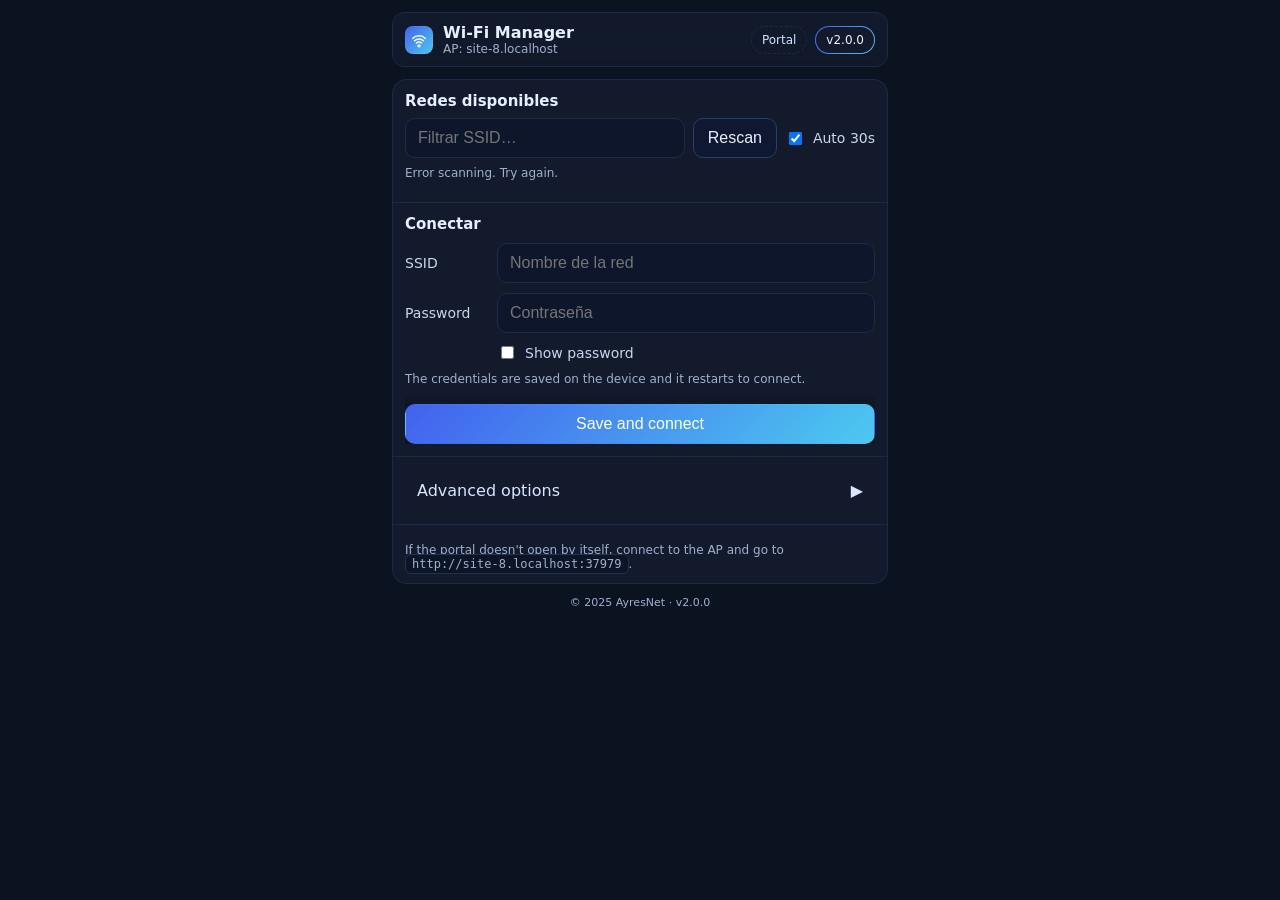
==== firmware/data/index.html @ 90890cfa "firmware compiles" ====
<!doctype html>
<html lang="es">
  <head>
    <meta charset="UTF-8" />
    <meta
      name="viewport"
      content="width=device-width, initial-scale=1, viewport-fit=cover"
    />
    <meta
      http-equiv="Cache-Control"
      content="no-store, no-cache, must-revalidate, max-age=0"
    />
    <meta http-equiv="Pragma" content="no-cache" />
    <meta http-equiv="Expires" content="0" />
    <title>Wi-Fi Setup</title>
    <style>
      :root {
        --bg: #0b1220;
        --card: #121a2b;
        --ring: #1b2a4a;
        --muted: #9fb0cf;
        --text: #e6efff;
        --accent: #4cc9f0;
        --accent2: #4361ee;
        --ok: #2ec27e;
        --bad: #ff6b6b;
        --mid: #f4a261;
        --weak: #ffd166;
        --r: 14px;
      }
      * {
        box-sizing: border-box;
        -webkit-tap-highlight-color: transparent;
      }
      html,
      body {
        height: 100%;
      }
      body {
        margin: 0;
        font-family:
          system-ui,
          -apple-system,
          Segoe UI,
          Roboto,
          Helvetica,
          Arial;
        color: var(--text);
        background: #0b1220;
        padding: env(safe-area-inset-top) env(safe-area-inset-right)
          env(safe-area-inset-bottom) env(safe-area-inset-left);
      }
      .app {
        max-width: 520px;
        margin: 0 auto;
        padding: 12px;
      }
      .header {
        position: sticky;
        top: 0;
        z-index: 10;
        background: linear-gradient(
          180deg,
          rgba(18, 26, 43, 1),
          rgba(18, 26, 43, 0.85)
        );
        border: 1px solid var(--ring);
        border-radius: 12px;
        padding: 10px 12px;
        margin-bottom: 12px;
        display: flex;
        align-items: center;
        justify-content: space-between;
        gap: 8px;
        backdrop-filter: blur(6px);
      }
      .title {
        display: flex;
        align-items: center;
        gap: 10px;
      }
      .logo {
        width: 28px;
        height: 28px;
        border-radius: 8px;
        background: linear-gradient(135deg, var(--accent2), var(--accent));
        position: relative;
        display: grid;
        place-items: center;
        box-shadow: inset 0 0 0 1px rgba(255, 255, 255, 0.06);
      }
      .logo svg {
        width: 18px;
        height: 18px;
      }
      .logo .wifi-icon {
        fill: none;
        stroke: #fff;
        stroke-width: 2;
        stroke-linecap: round;
        opacity: 0.95;
      }
      .logo::after {
        content: "";
        position: absolute;
        inset: -2px;
        border-radius: inherit;
        box-shadow: 0 0 0 0 rgba(76, 201, 240, 0.35);
        animation: pulse 2.4s ease-out infinite;
      }
      @keyframes pulse {
        0% {
          box-shadow: 0 0 0 0 rgba(76, 201, 240, 0.35);
        }
        70% {
          box-shadow: 0 0 0 12px rgba(76, 201, 240, 0);
        }
        100% {
          box-shadow: 0 0 0 0 rgba(76, 201, 240, 0);
        }
      }
      .title h1 {
        font-size: 16px;
        margin: 0;
      }
      .badges {
        display: flex;
        align-items: center;
        gap: 8px;
      }
      .badge {
        font-size: 12px;
        color: #cfe2ff;
        border: 1px dashed var(--ring);
        border-radius: 999px;
        padding: 6px 10px;
        white-space: nowrap;
      }
      .badge.version {
        border: 1px solid transparent;
        background:
          linear-gradient(var(--card), var(--card)) padding-box,
          linear-gradient(135deg, var(--accent2), var(--accent)) border-box;
        color: #eaf3ff;
      }
      .card {
        background: var(--card);
        border: 1px solid var(--ring);
        border-radius: var(--r);
        overflow: hidden;
      }
      .sec {
        padding: 12px;
      }
      .sec + .sec {
        border-top: 1px solid var(--ring);
      }
      .sec h2 {
        margin: 0 0 8px 0;
        font-size: 15px;
      }
      .toolbar {
        display: flex;
        gap: 8px;
        align-items: center;
        flex-wrap: wrap;
      }
      .input {
        flex: 1 1 160px;
        min-width: 0;
        width: 100%;
        background: #0e162b;
        border: 1px solid #1e2b4a;
        color: var(--text);
        border-radius: 10px;
        padding: 10px 12px;
        font-size: 16px;
        outline: none;
      }
      .input:focus {
        border-color: #385a9b;
      }
      .btn {
        appearance: none;
        border: 1px solid #24406c;
        color: #e7f0ff;
        background: #0f1830;
        border-radius: 10px;
        padding: 10px 14px;
        font-size: 16px;
        transition:
          border-color 0.15s ease,
          background-color 0.15s ease,
          box-shadow 0.15s ease;
      }
      .btn:hover {
        border-color: #385a9b;
      }
      .btn.primary {
        background: linear-gradient(135deg, var(--accent2), var(--accent));
        border-color: transparent;
        color: white;
      }
      .btn.primary:hover {
        box-shadow: 0 0 0 2px rgba(67, 97, 238, 0.18) inset;
      }
      .btn[disabled] {
        opacity: 0.6;
      }
      .list {
        list-style: none;
        margin: 10px 0 0 0;
        padding: 0;
        display: grid;
        gap: 8px;
      }
      .item {
        display: grid;
        grid-template-columns: 28px 1fr auto;
        gap: 10px;
        align-items: center;
        padding: 12px;
        border: 1px solid #1c2c50;
        border-radius: 12px;
        background: #0f1730;
        cursor: pointer;
        touch-action: manipulation;
      }
      .item:active {
        transform: scale(0.99);
      }
      .item.selected {
        outline: 2px solid #3760b9;
        background: #0f1c3a;
      }
      .ssid {
        font-weight: 600;
        font-size: 15px;
      }
      .meta {
        font-size: 12px;
        color: var(--muted);
        margin-top: 2px;
      }
      .lock {
        font-size: 18px;
      }
      .sigwrap {
        display: flex;
        align-items: center;
        gap: 8px;
      }
      .bars {
        display: inline-grid;
        grid-auto-flow: column;
        gap: 2px;
        align-items: end;
        height: 14px;
      }
      .bars span {
        width: 3px;
        background: #26385f;
        display: block;
        border-radius: 2px;
      }
      .bars .on {
        background: #36a2ff;
      }
      .qual {
        font-size: 12px;
        padding: 2px 8px;
        border-radius: 999px;
        background: transparent;
        border: 1px solid currentColor;
        line-height: 1.6;
        white-space: nowrap;
      }
      .qual.good {
        color: var(--ok);
      }
      .qual.mid {
        color: var(--mid);
      }
      .qual.weak {
        color: var(--weak);
      }
      .qual.bad {
        color: var(--bad);
      }
      .row {
        display: flex;
        gap: 10px;
        align-items: center;
        margin: 10px 0;
      }
      .row label {
        min-width: 82px;
        font-size: 14px;
        color: #cbd6ef;
      }
      .grow {
        flex: 1;
      }
      .switch {
        display: flex;
        align-items: center;
        gap: 8px;
        font-size: 14px;
        color: #cbd6ef;
      }
      .hint {
        font-size: 12px;
        color: var(--muted);
        margin: 6px 0 0 0;
      }
      .footer {
        position: sticky;
        bottom: 0;
        z-index: 10;
        padding: 10px 0 0 0;
        margin-top: 8px;
        background: linear-gradient(
          180deg,
          rgba(11, 18, 32, 0),
          rgba(11, 18, 32, 1) 40%
        );
      }
      .footer .btn.primary {
        width: 100%;
      }
      code {
        background: #0d1426;
        border: 1px solid #223255;
        padding: 2px 6px;
        border-radius: 6px;
      }
      .copyright {
        text-align: center;
        font-size: 11px;
        color: var(--muted);
        margin: 12px 8px 28px;
        padding-bottom: max(22px, env(safe-area-inset-bottom));
      }
      details.accordion {
        border-top: 1px solid var(--ring);
      }
      details.accordion > summary {
        list-style: none;
        cursor: pointer;
        padding: 12px;
        user-select: none;
        display: flex;
        align-items: center;
        justify-content: space-between;
        gap: 8px;
        color: #d9e6ff;
      }
      details.accordion > summary::-webkit-details-marker {
        display: none;
      }
      .chev {
        transition: transform 0.2s ease;
      }
      details[open] .chev {
        transform: rotate(90deg);
      }
      .acc {
        overflow: hidden;
      }
      .btn.danger {
        border-color: #6b1f2a;
        background: linear-gradient(135deg, #7a1f2b, #b63545);
        color: white;
      }
      .btn.ghost {
        background: transparent;
      }
      .danger-zone {
        background: #1a0f14;
        border: 1px solid #402029;
        padding: 12px;
        border-radius: 12px;
      }
      .danger-zone h3 {
        margin: 0 0 6px 0;
        font-size: 14px;
        color: #ffd6d6;
      }
      .danger-zone .hint {
        color: #ffc0c0;
      }
      .pill {
        background: #261724;
        color: #ffd9e0;
        border: 1px dashed #6b2a36;
        padding: 4px 8px;
        border-radius: 999px;
        font-size: 12px;
      }
      @media (prefers-reduced-motion: reduce) {
        .logo::after {
          animation: none !important;
        }
        .chev {
          transition: none !important;
        }
        .btn {
          transition: none !important;
        }
      }
    </style>
  </head>
  <body>
    <div class="app">
      <div class="header">
        <div class="title">
          <div class="logo" aria-hidden="true">
            <svg viewBox="0 0 24 24" class="wifi-icon" aria-hidden="true">
              <path
                d="M12 18.5c.7 0 1.25.55 1.25 1.25S12.7 21 12 21s-1.25-.55-1.25-1.25S11.3 18.5 12 18.5z"
              />
              <path d="M8.5 16a6 6 0 0 1 7 0" />
              <path d="M6 13a9 9 0 0 1 12 0" />
              <path d="M3.5 10a12 12 0 0 1 17 0" />
            </svg>
          </div>
          <div>
            <h1>Wi-Fi Manager</h1>
            <div id="ap-host" class="hint" style="margin: 0"></div>
          </div>
        </div>

        <div class="badges">
          <span class="badge">Portal</span>
          <span class="badge version" id="ver">v2.0.0</span>
        </div>
      </div>

      <div class="card">
        <section class="sec">
          <h2>Redes disponibles</h2>
          <div class="toolbar">
            <input
              id="filter"
              class="input"
              type="search"
              placeholder="Filtrar SSID…"
              inputmode="search"
            />
            <button id="btn-scan" class="btn" type="button">Rescan</button>
            <label class="switch">
              <input id="auto" type="checkbox" checked />
              <span id="autoTxt"></span>
            </label>
          </div>
          <div id="status" class="hint" style="margin-top: 8px">Scanning…</div>
          <ul id="list" class="list" aria-live="polite"></ul>
          <div id="empty" class="hint" style="display: none">
            No networks found. Try rescanning.
          </div>
        </section>

        <section class="sec">
          <h2>Conectar</h2>
          <form id="form" method="POST" action="/save" autocomplete="off">
            <div class="row">
              <label for="ssid">SSID</label>
              <input
                id="ssid"
                class="input grow"
                name="ssid"
                required
                placeholder="Nombre de la red"
              />
            </div>

            <div class="row">
              <label for="password">Password</label>
              <input
                id="password"
                class="input grow"
                name="password"
                type="password"
                required
                minlength="8"
                placeholder="Contraseña"
              />
            </div>

            <div class="row">
              <label></label>
              <label class="switch"
                ><input id="show" type="checkbox" /> Show password</label
              >
            </div>

            <p class="hint">
              The credentials are saved on the device and it restarts to
              connect.
            </p>

            <div class="footer">
              <button id="btn-save" class="btn primary" type="submit">
                Save and connect
              </button>
            </div>
          </form>
        </section>

        <details class="accordion sec">
          <summary>
            <span>Advanced options</span>
            <span class="chev">▶</span>
          </summary>
          <div class="sec acc">
            <div class="danger-zone">
              <h3>Zona peligrosa <span class="pill">admin</span></h3>
              <p class="hint">
                Delete the <code>.json</code> files (except the protected ones)
                and restart the computer.
              </p>
              <div class="row">
                <label for="confirm">Confirm</label>
                <input
                  id="confirm"
                  class="input grow"
                  placeholder="Write CONFIRM to delete the files"
                />
              </div>
              <div class="row">
                <label></label>
                <button
                  id="btn-erase"
                  class="btn danger"
                  type="button"
                  disabled
                >
                  🗑️ Delete credentials and restart
                </button>
                <button
                  id="btn-reload"
                  class="btn ghost"
                  type="button"
                  style="display: none"
                >
                  Refresh
                </button>
              </div>
              <p id="erase-msg" class="hint" style="min-height: 1.2em"></p>
            </div>
          </div>
        </details>

        <section class="sec">
          <div class="hint">
            If the portal doesn't open by itself, connect to the AP and go to
            <code id="portal-url">http://192.168.4.1</code>.
          </div>
        </section>
      </div>

      <footer class="copyright">
        © 2025 AyresNet · <span id="ver-footer"></span>
      </footer>
    </div>

    <script>
      (function () {
        const VERSION = "2.0.0";
        const SHOW_QUALITY = true;
        const AUTO_MS = 30000; // 30 s

        const vf = document.getElementById("ver-footer");
        const $ = (sel) => document.querySelector(sel);
        const els = {
          list: $("#list"),
          empty: $("#empty"),
          status: $("#status"),
          filter: $("#filter"),
          auto: $("#auto"),
          btnScan: $("#btn-scan"),
          ssid: $("#ssid"),
          pass: $("#password"),
          show: $("#show"),
          form: $("#form"),
          btnSave: $("#btn-save"),
          apHost: $("#ap-host"),
          portalUrl: $("#portal-url"),
          ver: $("#ver"),
          confirm: $("#confirm"),
          btnErase: $("#btn-erase"),
          eraseMsg: $("#erase-msg"),
          btnReload: $("#btn-reload"),
        };

        // Pintar versión / textos
        if (els.ver) els.ver.textContent = "v" + VERSION;
        if (vf) vf.textContent = "v" + VERSION;

        // Texto dinámico del auto-scan
        const autoTxt = document.getElementById("autoTxt");
        if (autoTxt) autoTxt.textContent = `Auto ${AUTO_MS / 1000}s`;

        // Info AP/host
        els.apHost.textContent = "AP: " + (location.hostname || "192.168.4.1");
        els.portalUrl.textContent =
          "http://" + (location.host || "192.168.4.1");

        function rssiLevel(rssi) {
          if (rssi >= -50) return 4;
          if (rssi >= -60) return 3;
          if (rssi >= -70) return 2;
          if (rssi >= -80) return 1;
          return 0;
        }
        function bars(rssi) {
          const wrap = document.createElement("span");
          wrap.className = "bars";
          const lvl = rssiLevel(rssi);
          for (let i = 0; i < 5; i++) {
            const b = document.createElement("span");
            b.style.height = 5 + i * 2 + "px";
            if (i <= lvl) b.className = "on";
            wrap.appendChild(b);
          }
          return wrap;
        }
        function qualityTag(rssi) {
          let text = "Mala",
            cls = "bad";
          if (rssi >= -60) {
            text = "Buena";
            cls = "good";
          } else if (rssi >= -67) {
            text = "Moderada";
            cls = "mid";
          } else if (rssi >= -75) {
            text = "Débil";
            cls = "weak";
          }
          const span = document.createElement("span");
          span.className = "qual " + cls;
          span.textContent = text;
          return span;
        }
        function dedupeBest(list) {
          const best = new Map();
          for (const it of list) {
            if (!it || !it.ssid) continue;
            const cur = best.get(it.ssid);
            if (!cur || it.rssi > cur.rssi) best.set(it.ssid, it);
          }
          return Array.from(best.values());
        }
        function render(list) {
          const q = (els.filter.value || "").toLowerCase().trim();
          let arr = dedupeBest(list).sort((a, b) => b.rssi - a.rssi);
          if (q) arr = arr.filter((n) => n.ssid.toLowerCase().includes(q));

          els.list.innerHTML = "";
          if (!arr.length) {
            els.empty.style.display = "block";
            return;
          }
          els.empty.style.display = "none";

          for (const n of arr) {
            const li = document.createElement("li");
            li.className = "item";
            li.dataset.ssid = n.ssid;
            li.dataset.secure = !!n.secure;

            const lock = document.createElement("span");
            lock.className = "lock";
            lock.textContent = n.secure ? "🔒" : "🔓";

            const name = document.createElement("div");
            name.innerHTML = `<div class="ssid">${n.ssid}</div><div class="meta">${n.rssi} dBm</div>`;

            const sig = bars(n.rssi);
            const qual = qualityTag(n.rssi);
            const right = document.createElement("div");
            right.className = "sigwrap";
            if (SHOW_QUALITY) right.appendChild(qual);
            right.appendChild(sig);

            li.appendChild(lock);
            li.appendChild(name);
            li.appendChild(right);
            els.list.appendChild(li);
          }
        }

        let lastScan = [];
        let timer = null;

        async function scan() {
          try {
            els.btnScan.disabled = true;
            els.status.textContent = "Scanning…";
            let resp = await fetch("/scan", { cache: "no-store" });
            if (!resp.ok) throw new Error("HTTP " + resp.status);
            let data = await resp.json();
            if (!Array.isArray(data)) data = (data && data.networks) || [];
            lastScan = data;
            render(lastScan);
            els.status.textContent = `Ready. ${lastScan.length} networks`;
          } catch (e) {
            console.error(e);
            els.status.textContent = "Error scanning. Try again.";
          } finally {
            els.btnScan.disabled = false;
          }
          if (els.auto.checked) {
            timer = setTimeout(scan, AUTO_MS);
          }
        }

        function stopAuto() {
          if (timer) {
            clearTimeout(timer);
            timer = null;
          }
        }

        // Interacciones
        els.btnScan.addEventListener("click", () => {
          stopAuto();
          scan();
        });
        els.filter.addEventListener("input", () => render(lastScan));
        els.auto.addEventListener("change", () => {
          stopAuto();
          if (els.auto.checked) scan();
        });

        els.list.addEventListener("click", (ev) => {
          const li = ev.target.closest(".item");
          if (!li) return;
          [...els.list.children].forEach((n) => n.classList.remove("selected"));
          li.classList.add("selected");
          els.ssid.value = li.dataset.ssid || "";
          els.pass.focus();
        });

        els.show.addEventListener("change", () => {
          els.pass.type = els.show.checked ? "text" : "password";
        });

        els.form.addEventListener("submit", () => {
          els.btnSave.disabled = true;
          els.btnSave.textContent = "Saving…";
        });

        // Avanzadas: habilitar BORRAR
        if (els.confirm && els.btnErase) {
          els.confirm.addEventListener("input", () => {
            const ok = els.confirm.value.trim().toUpperCase() === "CONFIRM";
            els.btnErase.disabled = !ok;
            if (els.eraseMsg)
              els.eraseMsg.textContent = ok ? "Ready to delete." : "";
          });

          els.btnErase.addEventListener("click", async () => {
            if (els.btnErase.disabled) return;
            els.btnErase.disabled = true;
            els.btnErase.textContent = "Deleting…";
            if (els.eraseMsg)
              els.eraseMsg.textContent = "Clearing credentials and restarting…";

            try {
              const body = new URLSearchParams();
              body.set("confirm", "BORRAR");
              await fetch("/erase", {
                method: "POST",
                headers: {
                  "Content-Type": "application/x-www-form-urlencoded",
                },
                body,
              });
              if (els.btnReload) els.btnReload.style.display = "inline-block";
            } catch (e) {
              console.error(e);
              if (els.eraseMsg)
                els.eraseMsg.textContent = "Error requesting deletion.";
              els.btnErase.disabled = false;
              els.btnErase.textContent = "🗑️ Delete credentials and restart";
            }
          });
        }

        if (els.btnReload) {
          els.btnReload.addEventListener("click", () => location.reload());
        }

        // Acordeón suave
        (function initAccordion() {
          const det = document.querySelector("details.accordion");
          if (!det) return;
          const summary = det.querySelector(":scope > summary");
          const body = det.querySelector(":scope > .acc");
          if (!summary || !body) return;

          body.style.overflow = "hidden";
          body.style.height = det.hasAttribute("open")
            ? body.scrollHeight + "px"
            : "0px";
          body.style.transition = "height 220ms ease";

          summary.addEventListener("click", (ev) => {
            ev.preventDefault();
            const isOpen = det.hasAttribute("open");

            if (!isOpen) {
              det.setAttribute("open", "");
              requestAnimationFrame(() => {
                body.style.height = body.scrollHeight + "px";
              });
              const done = (e) => {
                if (e.propertyName !== "height") return;
                body.style.height = "auto";
                body.removeEventListener("transitionend", done);
              };
              body.addEventListener("transitionend", done);
            } else {
              const h = body.scrollHeight;
              body.style.height = h + "px";
              requestAnimationFrame(() => {
                body.style.height = "0px";
              });
              const done = (e) => {
                if (e.propertyName !== "height") return;
                det.removeAttribute("open");
                body.removeEventListener("transitionend", done);
              };
              body.addEventListener("transitionend", done);
            }
          });
        })();

        // Primer ciclo
        scan();
      })();
    </script>
  </body>
</html>
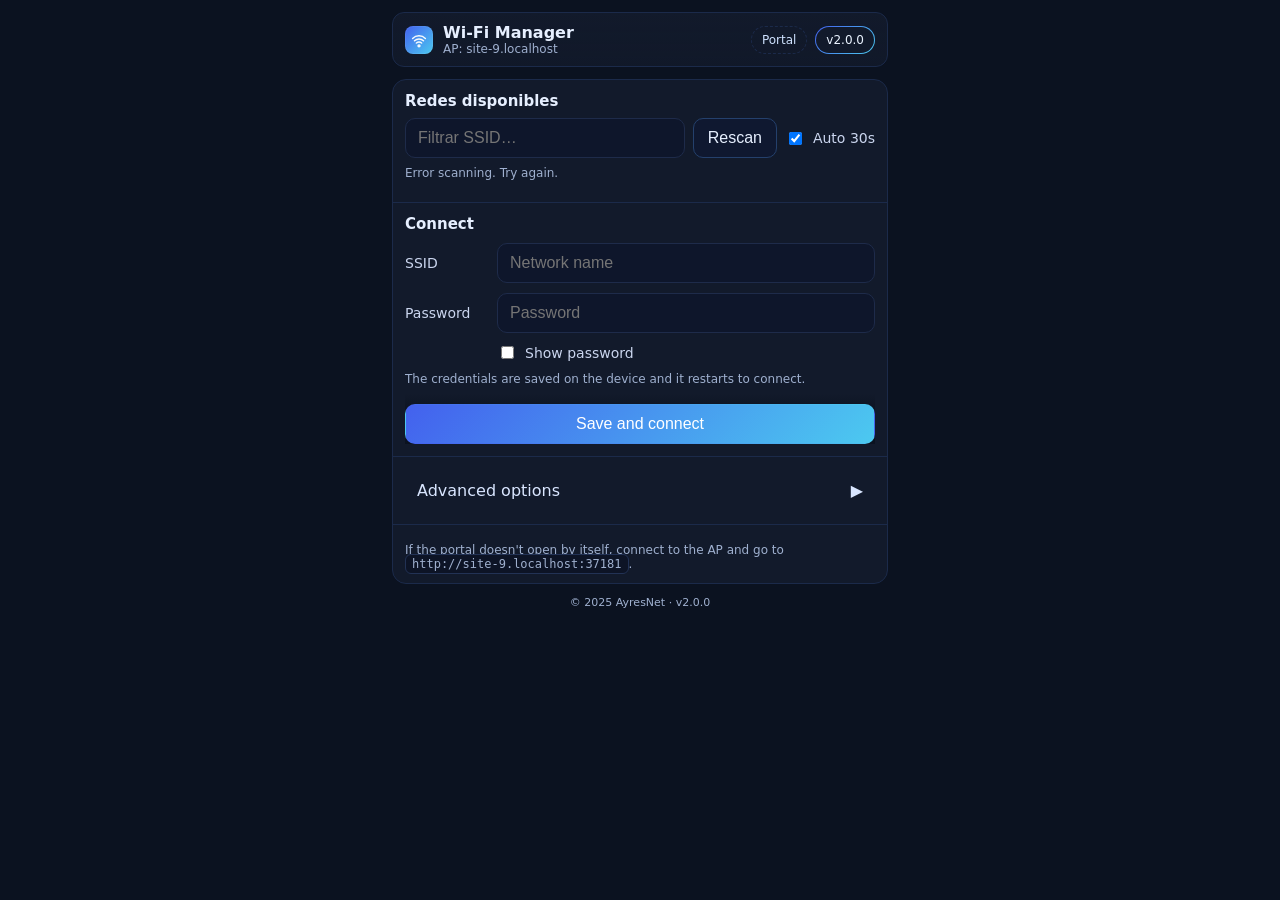
==== commit 0cb08d65: "get rid of spanish left-overs" ====
--- a/firmware/data/index.html
+++ b/firmware/data/index.html
@@ -1,5 +1,5 @@
 <!doctype html>
-<html lang="es">
+<html lang="en">
   <head>
     <meta charset="UTF-8" />
     <meta
@@ -461,7 +461,7 @@
         </section>
 
         <section class="sec">
-          <h2>Conectar</h2>
+          <h2>Connect</h2>
           <form id="form" method="POST" action="/save" autocomplete="off">
             <div class="row">
               <label for="ssid">SSID</label>
@@ -470,7 +470,7 @@
                 class="input grow"
                 name="ssid"
                 required
-                placeholder="Nombre de la red"
+                placeholder="Network name"
               />
             </div>
 
@@ -483,7 +483,7 @@
                 type="password"
                 required
                 minlength="8"
-                placeholder="Contraseña"
+                placeholder="Password"
               />
             </div>
 
@@ -514,7 +514,7 @@
           </summary>
           <div class="sec acc">
             <div class="danger-zone">
-              <h3>Zona peligrosa <span class="pill">admin</span></h3>
+              <h3>Danger zone <span class="pill">admin</span></h3>
               <p class="hint">
                 Delete the <code>.json</code> files (except the protected ones)
                 and restart the computer.
@@ -593,11 +593,11 @@
           btnReload: $("#btn-reload"),
         };
 
-        // Pintar versión / textos
+        // Render version / labels
         if (els.ver) els.ver.textContent = "v" + VERSION;
         if (vf) vf.textContent = "v" + VERSION;
 
-        // Texto dinámico del auto-scan
+        // Dynamic auto-scan label
         const autoTxt = document.getElementById("autoTxt");
         if (autoTxt) autoTxt.textContent = `Auto ${AUTO_MS / 1000}s`;
 
@@ -626,16 +626,16 @@
           return wrap;
         }
         function qualityTag(rssi) {
-          let text = "Mala",
+          let text = "Poor",
             cls = "bad";
           if (rssi >= -60) {
-            text = "Buena";
+            text = "Good";
             cls = "good";
           } else if (rssi >= -67) {
-            text = "Moderada";
+            text = "Moderate";
             cls = "mid";
           } else if (rssi >= -75) {
-            text = "Débil";
+            text = "Weak";
             cls = "weak";
           }
           const span = document.createElement("span");
@@ -723,7 +723,7 @@
           }
         }
 
-        // Interacciones
+        // Interactions
         els.btnScan.addEventListener("click", () => {
           stopAuto();
           scan();
@@ -752,7 +752,7 @@
           els.btnSave.textContent = "Saving…";
         });
 
-        // Avanzadas: habilitar BORRAR
+        // Advanced: enable delete
         if (els.confirm && els.btnErase) {
           els.confirm.addEventListener("input", () => {
             const ok = els.confirm.value.trim().toUpperCase() === "CONFIRM";
@@ -793,7 +793,7 @@
           els.btnReload.addEventListener("click", () => location.reload());
         }
 
-        // Acordeón suave
+        // Smooth accordion
         (function initAccordion() {
           const det = document.querySelector("details.accordion");
           if (!det) return;
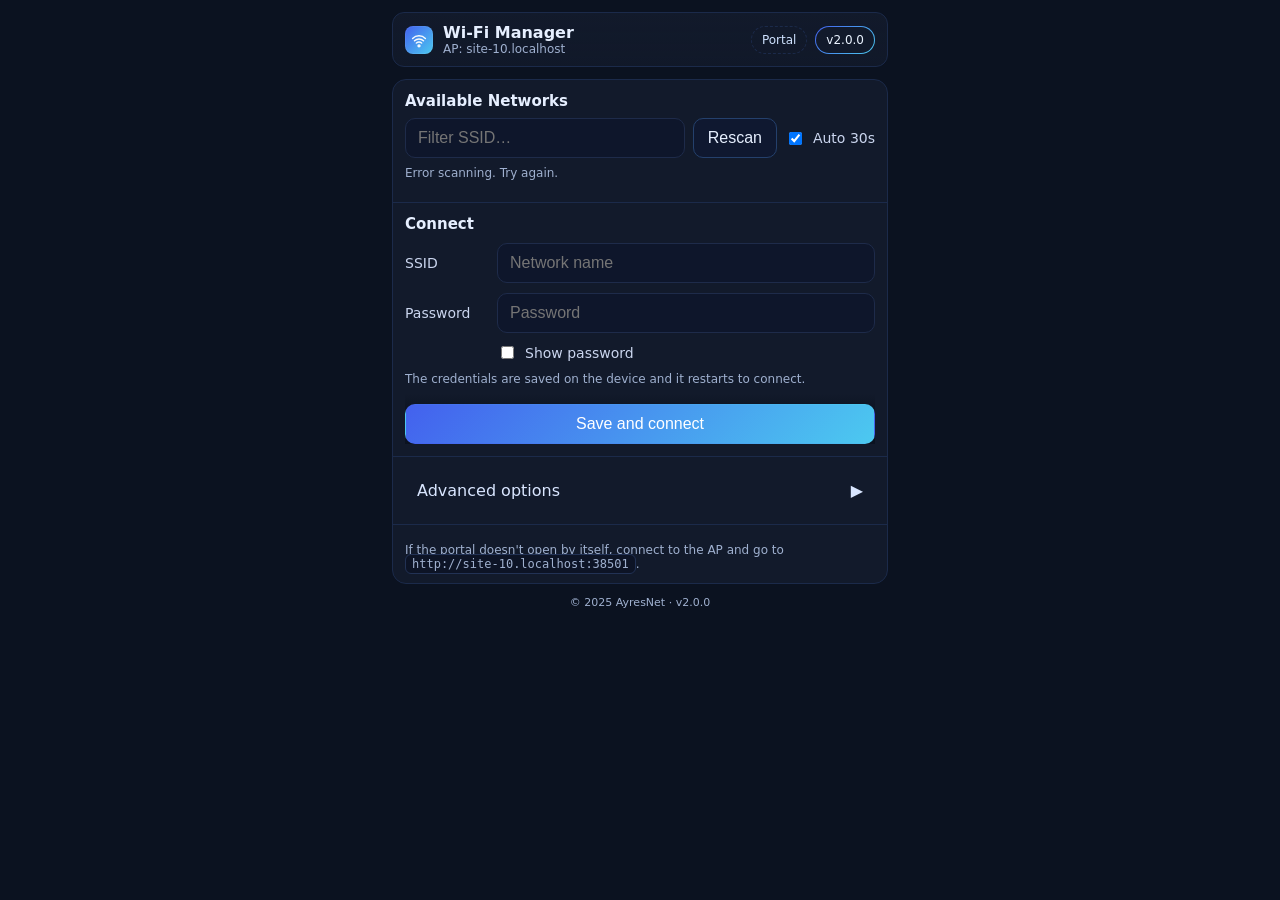
==== commit 317b7af9: "fix remaining spanish in wifi mgr" ====
--- a/firmware/data/index.html
+++ b/firmware/data/index.html
@@ -438,13 +438,13 @@
 
       <div class="card">
         <section class="sec">
-          <h2>Redes disponibles</h2>
+          <h2>Available Networks</h2>
           <div class="toolbar">
             <input
               id="filter"
               class="input"
               type="search"
-              placeholder="Filtrar SSID…"
+              placeholder="Filter SSID…"
               inputmode="search"
             />
             <button id="btn-scan" class="btn" type="button">Rescan</button>
